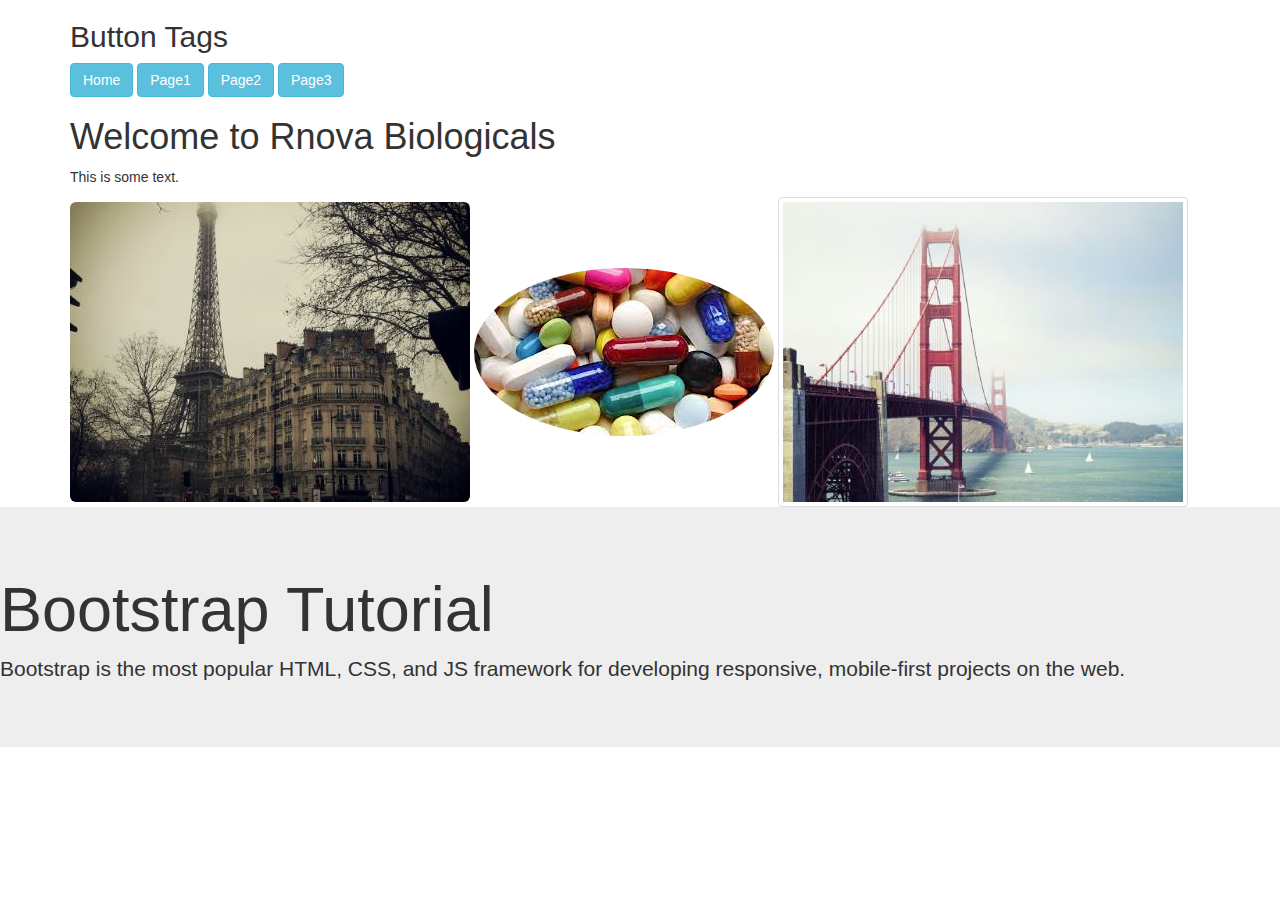
==== index.html @ 368885b4 "Create index.html" ====
<!DOCTYPE html>
<html lang="en">
<head>
  <title>Rnova Biologicals</title>
  <link rel="icon" href="nova.png" sizes="16x16" type="image/png">
  <meta charset="utf-8">
  <meta name="viewport" content="width=device-width, initial-scale=1">
  <link rel="stylesheet" href="https://maxcdn.bootstrapcdn.com/bootstrap/3.4.1/css/bootstrap.min.css">
  <script src="https://ajax.googleapis.com/ajax/libs/jquery/3.5.1/jquery.min.js"></script>
  <script src="https://maxcdn.bootstrapcdn.com/bootstrap/3.4.1/js/bootstrap.min.js"></script>
</head>
<body>
<div class="container">
  <h2>Button Tags</h2>
  <a href="home" class="btn btn-info" role="button">Home</a>
  <a href="/page1" class="btn btn-info" role="button">Page1</a>
  <a href="/page2" class="btn btn-info" role="button">Page2</a>
  <a href="/page3" class="btn btn-info" role="button">Page3</a>

  
</div>
<div class="container">
  <h1>Welcome to Rnova Biologicals</h1>
  <p>This is some text.</p>
  <img src="paris.jpg" class="img-rounded" alt="Paris">
  <img src="medicen.jpg" class="img-circle" alt="Rnova">
  <img src="sanfran.jpg" class="img-thumbnail" alt="sanfran">
</div>
<i class="fas fa-pills"></i>

<div class="jumbotron">
    <h1>Bootstrap Tutorial</h1>      
    <p>Bootstrap is the most popular HTML, CSS, and JS framework for developing responsive, mobile-first projects on the web.</p>
  </div>
  


</body>
</html>
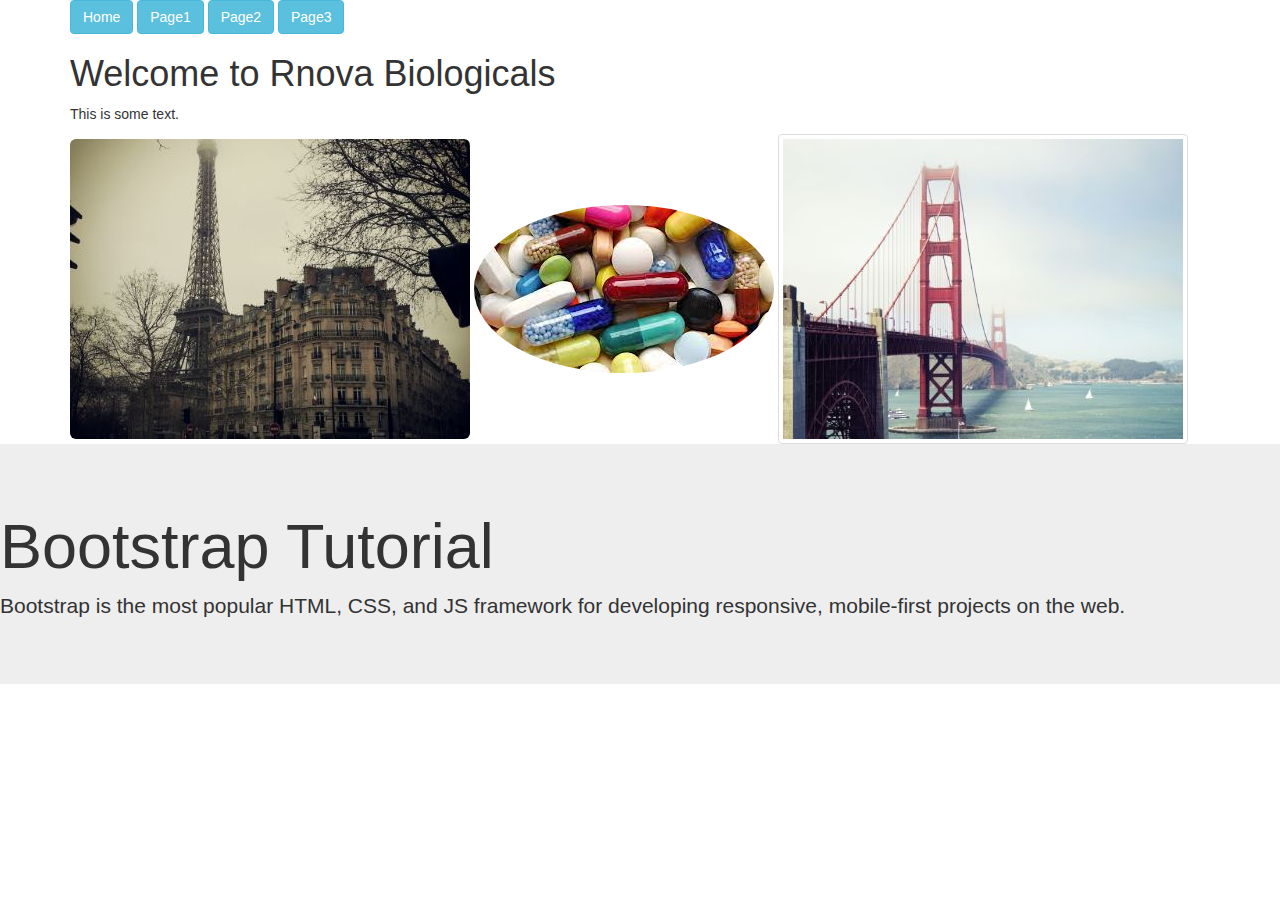
==== commit 552ee554: "Create index.html" ====
--- a/index.html
+++ b/index.html
@@ -8,14 +8,14 @@
   <link rel="stylesheet" href="https://maxcdn.bootstrapcdn.com/bootstrap/3.4.1/css/bootstrap.min.css">
   <script src="https://ajax.googleapis.com/ajax/libs/jquery/3.5.1/jquery.min.js"></script>
   <script src="https://maxcdn.bootstrapcdn.com/bootstrap/3.4.1/js/bootstrap.min.js"></script>
+ 
 </head>
 <body>
 <div class="container">
-  <h2>Button Tags</h2>
-  <a href="home" class="btn btn-info" role="button">Home</a>
-  <a href="/page1" class="btn btn-info" role="button">Page1</a>
-  <a href="/page2" class="btn btn-info" role="button">Page2</a>
-  <a href="/page3" class="btn btn-info" role="button">Page3</a>
+  <a href="index.html" class="btn btn-info" role="button">Home</a>
+  <a href="page1.html" class="btn btn-info" role="button">Page1</a>
+  <a href="page2.html" class="btn btn-info" role="button">Page2</a>
+  <a href="page3.html" class="btn btn-info" role="button">Page3</a>
 
   
 </div>
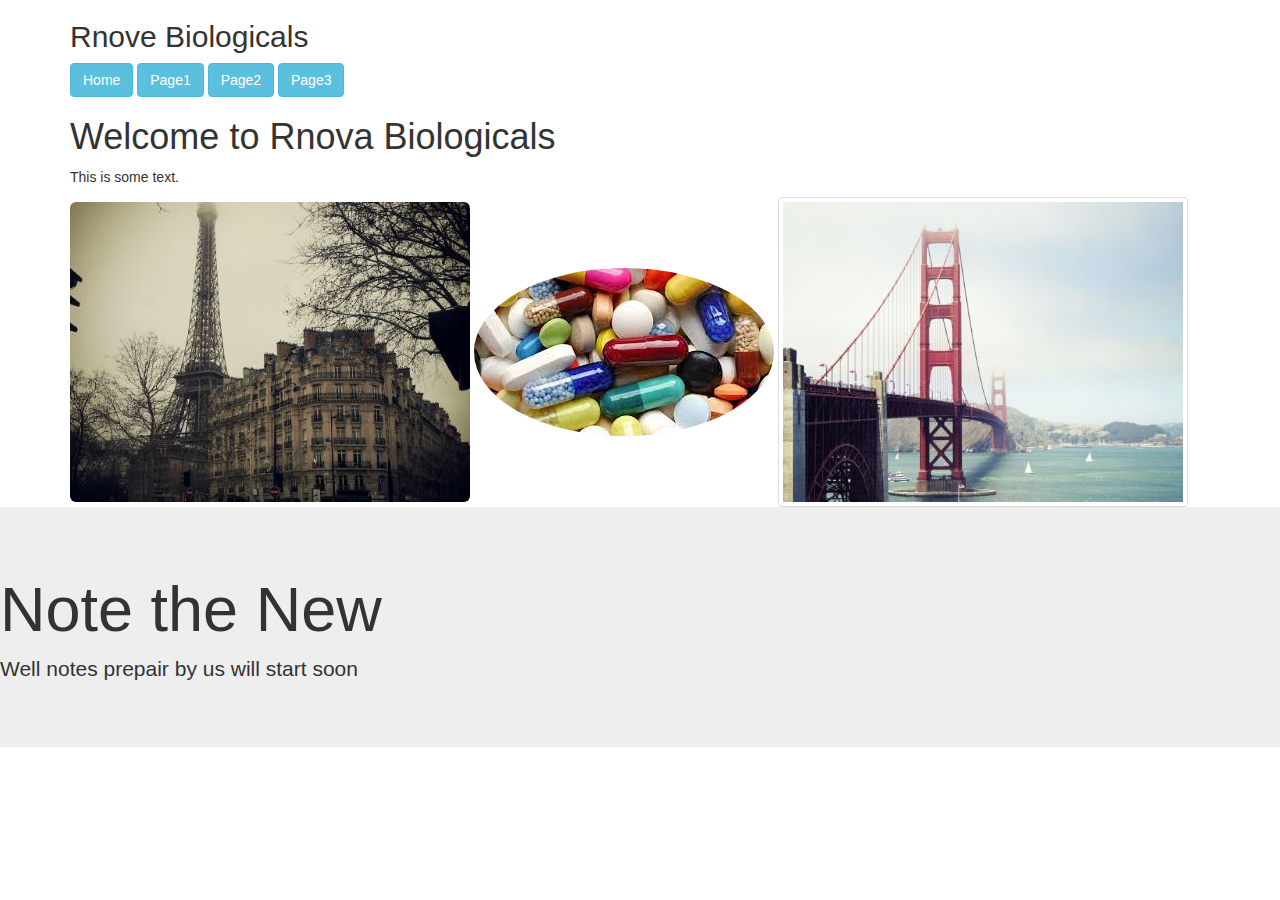
==== commit 4b34ac67: "Create index.html" ====
--- a/index.html
+++ b/index.html
@@ -12,12 +12,11 @@
 </head>
 <body>
 <div class="container">
+  <h2>Rnove Biologicals</h2>
   <a href="index.html" class="btn btn-info" role="button">Home</a>
   <a href="page1.html" class="btn btn-info" role="button">Page1</a>
   <a href="page2.html" class="btn btn-info" role="button">Page2</a>
   <a href="page3.html" class="btn btn-info" role="button">Page3</a>
-
-  
 </div>
 <div class="container">
   <h1>Welcome to Rnova Biologicals</h1>
@@ -29,10 +28,10 @@
 <i class="fas fa-pills"></i>
 
 <div class="jumbotron">
-    <h1>Bootstrap Tutorial</h1>      
-    <p>Bootstrap is the most popular HTML, CSS, and JS framework for developing responsive, mobile-first projects on the web.</p>
+    <h1>Note the New</h1>      
+    <p>Well notes prepair by us will start soon</p>
   </div>
-  
+
 
 
 </body>
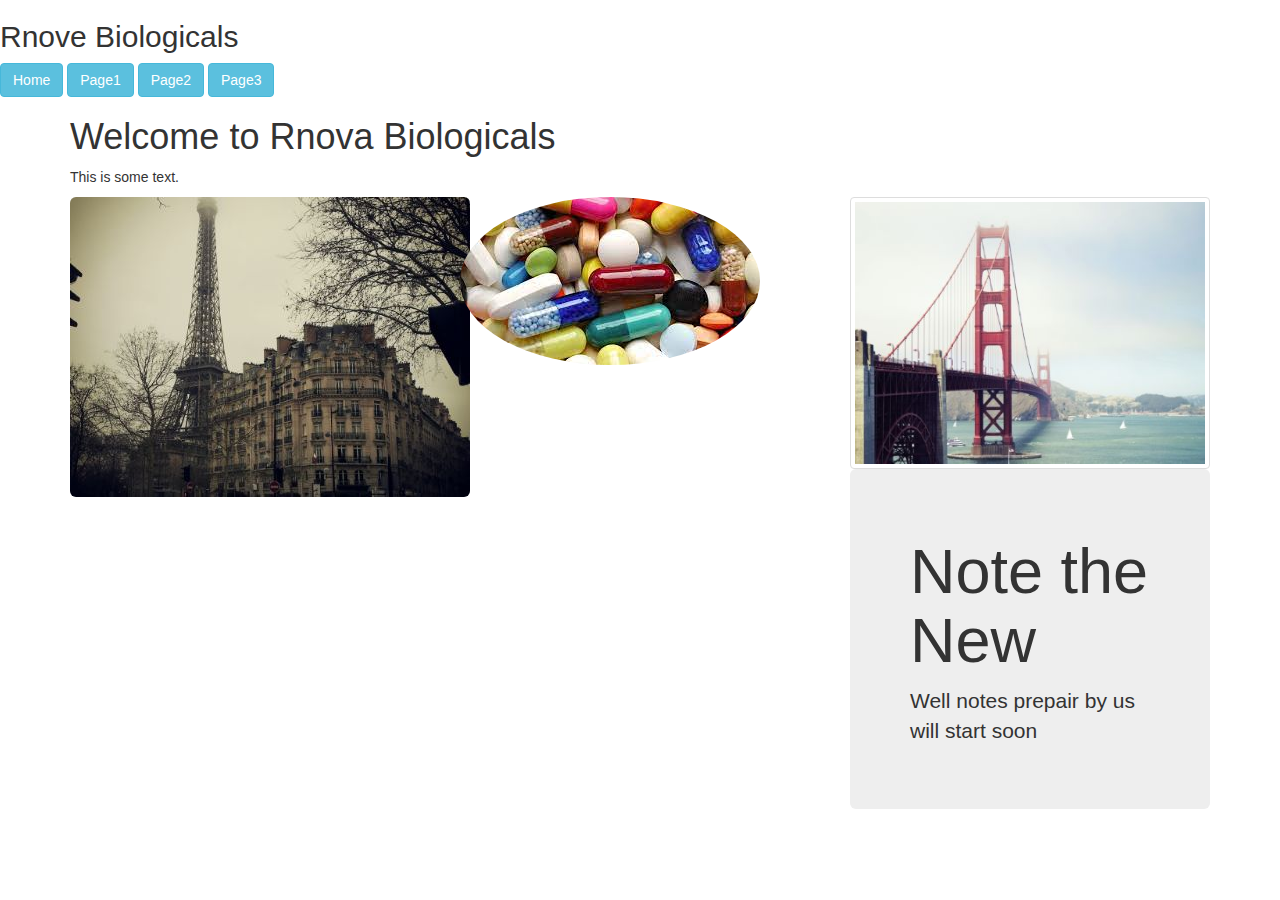
==== commit d3513836: "Update index.html" ====
--- a/index.html
+++ b/index.html
@@ -11,20 +11,26 @@
  
 </head>
 <body>
-<div class="container">
+
   <h2>Rnove Biologicals</h2>
   <a href="index.html" class="btn btn-info" role="button">Home</a>
   <a href="page1.html" class="btn btn-info" role="button">Page1</a>
   <a href="page2.html" class="btn btn-info" role="button">Page2</a>
   <a href="page3.html" class="btn btn-info" role="button">Page3</a>
-</div>
 <div class="container">
   <h1>Welcome to Rnova Biologicals</h1>
   <p>This is some text.</p>
-  <img src="paris.jpg" class="img-rounded" alt="Paris">
-  <img src="medicen.jpg" class="img-circle" alt="Rnova">
-  <img src="sanfran.jpg" class="img-thumbnail" alt="sanfran">
-</div>
+  <div class="row">
+    <div class="col-sm-4">
+    <img src="paris.jpg" class="img-rounded" alt="Paris">
+     </div>
+  <div class="col-sm-4">
+    <img src="medicen.jpg" class="img-circle" alt="Rnova">
+    </div>
+   <div class="col-sm-4">
+    <img src="sanfran.jpg" class="img-thumbnail" alt="sanfran">
+  <div>
+ </div>
 <i class="fas fa-pills"></i>
 
 <div class="jumbotron">
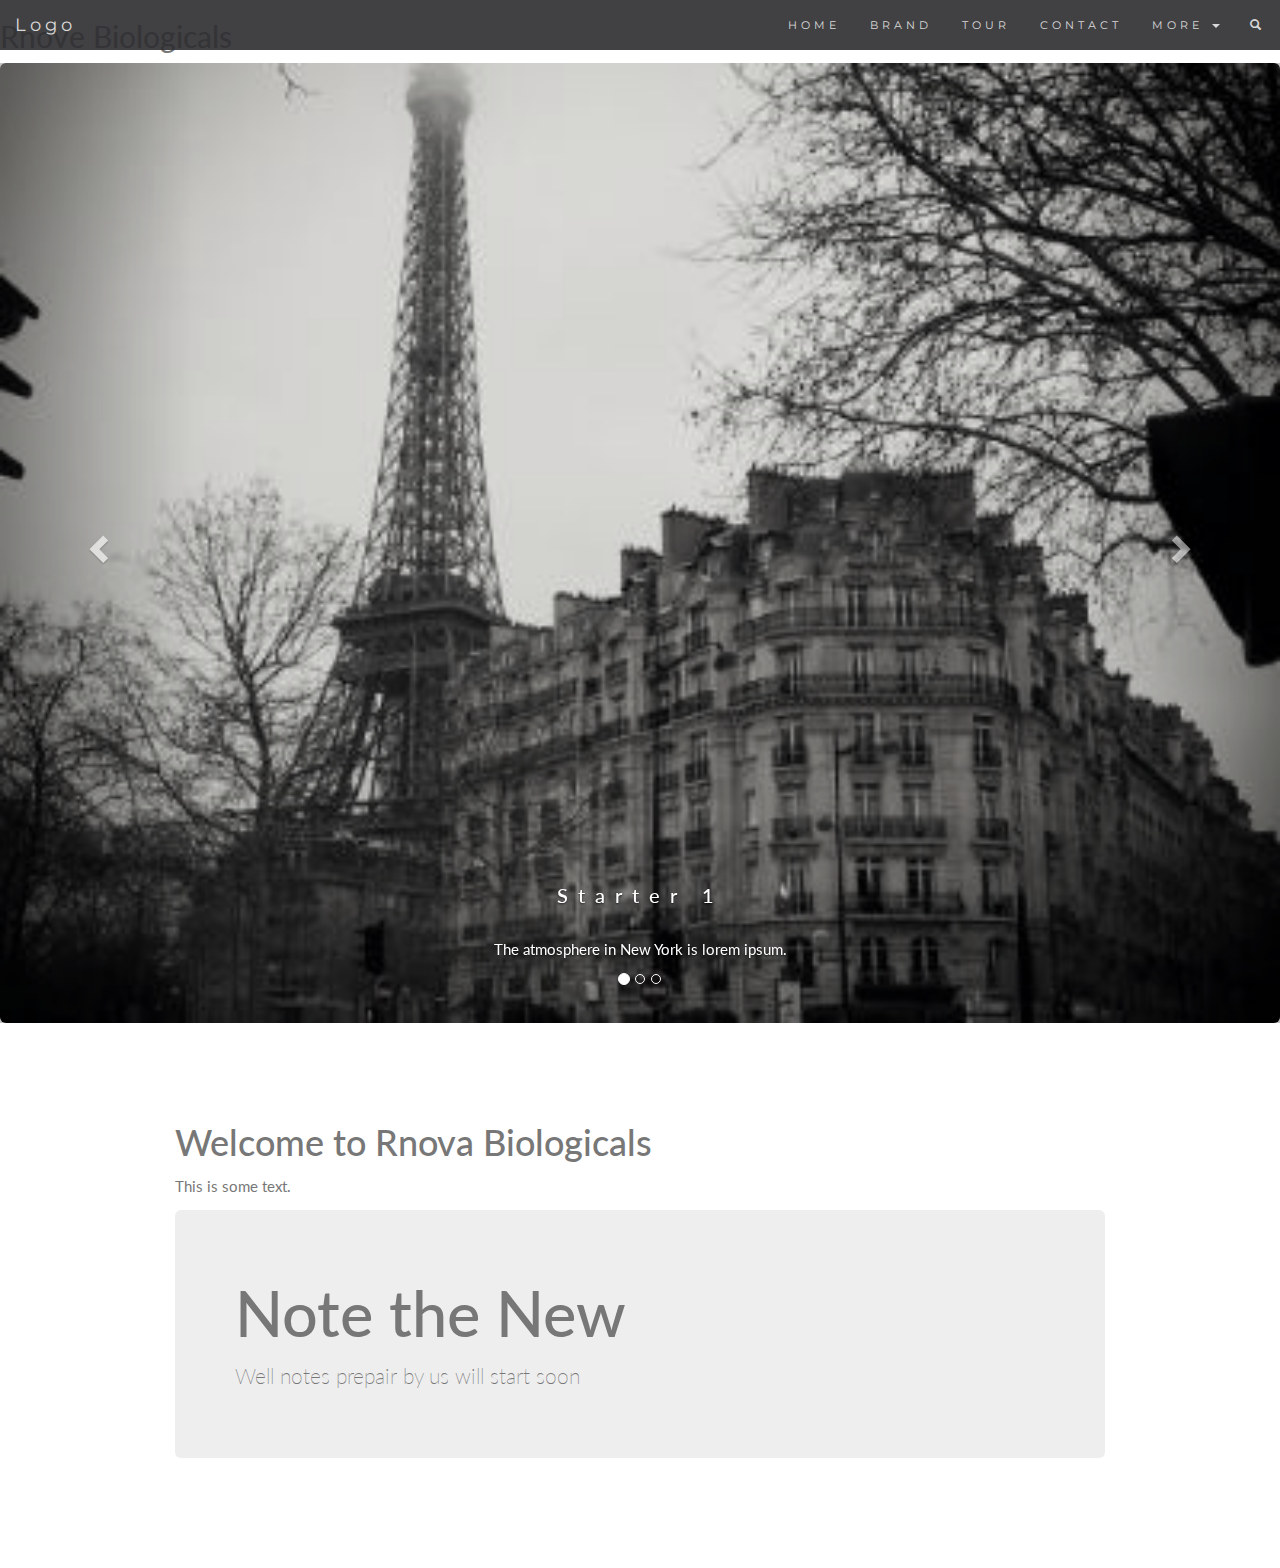
==== commit 2cdac52e: "commit 1" ====
--- a/index.html
+++ b/index.html
@@ -8,29 +8,242 @@
   <link rel="stylesheet" href="https://maxcdn.bootstrapcdn.com/bootstrap/3.4.1/css/bootstrap.min.css">
   <script src="https://ajax.googleapis.com/ajax/libs/jquery/3.5.1/jquery.min.js"></script>
   <script src="https://maxcdn.bootstrapcdn.com/bootstrap/3.4.1/js/bootstrap.min.js"></script>
- 
+   <link href="https://fonts.googleapis.com/css?family=Lato" rel="stylesheet" type="text/css">
+  <link href="https://fonts.googleapis.com/css?family=Montserrat" rel="stylesheet" type="text/css">
+  
+  
+   <style>
+  body {
+    font: 400 15px/1.8 Lato, sans-serif;
+    color: #777;
+  }
+  h3, h4 {
+    margin: 10px 0 30px 0;
+    letter-spacing: 10px;      
+    font-size: 20px;
+    color: #111;
+  }
+  .container {
+    padding: 80px 120px;
+  }
+  .person {
+    border: 10px solid transparent;
+    margin-bottom: 25px;
+    width: 80%;
+    height: 80%;
+    opacity: 0.7;
+  }
+  .person:hover {
+    border-color: #f1f1f1;
+  }
+  .carousel-inner img {
+    -webkit-filter: grayscale(90%);
+    filter: grayscale(90%); /* make all photos black and white */ 
+    width: 100%; /* Set width to 100% */
+    margin: auto;
+  }
+  .carousel-caption h3 {
+    color: #fff !important;
+  }
+  @media (max-width: 600px) {
+    .carousel-caption {
+      display: none; /* Hide the carousel text when the screen is less than 600 pixels wide */
+    }
+  }
+  .bg-1 {
+    background: #2d2d30;
+    color: #bdbdbd;
+  }
+  .bg-1 h3 {color: #fff;}
+  .bg-1 p {font-style: italic;}
+  .list-group-item:first-child {
+    border-top-right-radius: 0;
+    border-top-left-radius: 0;
+  }
+  .list-group-item:last-child {
+    border-bottom-right-radius: 0;
+    border-bottom-left-radius: 0;
+  }
+  .thumbnail {
+    padding: 0 0 15px 0;
+    border: none;
+    border-radius: 0;
+  }
+  .thumbnail p {
+    margin-top: 15px;
+    color: #555;
+  }
+  .btn {
+    padding: 10px 20px;
+    background-color: #333;
+    color: #f1f1f1;
+    border-radius: 0;
+    transition: .2s;
+  }
+  .btn:hover, .btn:focus {
+    border: 1px solid #333;
+    background-color: #fff;
+    color: #000;
+  }
+  .modal-header, h4, .close {
+    background-color: #333;
+    color: #fff !important;
+    text-align: center;
+    font-size: 30px;
+  }
+  .modal-header, .modal-body {
+    padding: 40px 50px;
+  }
+  .nav-tabs li a {
+    color: #777;
+  }
+  #googleMap {
+    width: 100%;
+    height: 400px;
+    -webkit-filter: grayscale(100%);
+    filter: grayscale(100%);
+  }  
+  .navbar {
+    font-family: Montserrat, sans-serif;
+    margin-bottom: 0;
+    background-color: #2d2d30;
+    border: 0;
+    font-size: 11px !important;
+    letter-spacing: 4px;
+    opacity: 0.9;
+  }
+  .navbar li a, .navbar .navbar-brand { 
+    color: #d5d5d5 !important;
+  }
+  .navbar-nav li a:hover {
+    color: #fff !important;
+  }
+  .navbar-nav li.active a {
+    color: #fff !important;
+    background-color: #29292c !important;
+  }
+  .navbar-default .navbar-toggle {
+    border-color: transparent;
+  }
+  .open .dropdown-toggle {
+    color: #fff;
+    background-color: #555 !important;
+  }
+  .dropdown-menu li a {
+    color: #000 !important;
+  }
+  .dropdown-menu li a:hover {
+    background-color: red !important;
+  }
+  footer {
+    background-color: #2d2d30;
+    color: #f5f5f5;
+    padding: 32px;
+  }
+  footer a {
+    color: #f5f5f5;
+  }
+  footer a:hover {
+    color: #777;
+    text-decoration: none;
+  }  
+  .form-control {
+    border-radius: 0;
+  }
+  textarea {
+    resize: none;
+  }
+  </style>
 </head>
 <body>
 
   <h2>Rnove Biologicals</h2>
-  <a href="index.html" class="btn btn-info" role="button">Home</a>
-  <a href="page1.html" class="btn btn-info" role="button">Page1</a>
-  <a href="page2.html" class="btn btn-info" role="button">Page2</a>
-  <a href="page3.html" class="btn btn-info" role="button">Page3</a>
+  
+  <body id="myPage" data-spy="scroll" data-target=".navbar" data-offset="50">
+
+<nav class="navbar navbar-default navbar-fixed-top">
+  <div class="container-fluid">
+    <div class="navbar-header">
+      <button type="button" class="navbar-toggle" data-toggle="collapse" data-target="#myNavbar">
+        <span class="icon-bar"></span>
+        <span class="icon-bar"></span>
+        <span class="icon-bar"></span>                        
+      </button>
+      <a class="navbar-brand" href="#myPage">Logo</a>
+    </div>
+    <div class="collapse navbar-collapse" id="myNavbar">
+      <ul class="nav navbar-nav navbar-right">
+        <li><a href="index.html">HOME</a></li>
+        <li><a href="#band">BRAND</a></li>
+        <li><a href="#tour">TOUR</a></li>
+        <li><a href="#contact">CONTACT</a></li>
+        <li class="dropdown">
+          <a class="dropdown-toggle" data-toggle="dropdown" href="#">MORE
+          <span class="caret"></span></a>
+          <ul class="dropdown-menu">
+            <li><a href="#">Page1</a></li>
+            <li><a href="#">Page2</a></li>
+            <li><a href="#">Page3</a></li> 
+          </ul>
+        </li>
+        <li><a href="#"><span class="glyphicon glyphicon-search"></span></a></li>
+      </ul>
+    </div>
+  </div>
+</nav>
+ 
+    
+    <div id="myCarousel" class="carousel slide" data-ride="carousel">
+    <!-- Indicators -->
+    <ol class="carousel-indicators">
+      <li data-target="#myCarousel" data-slide-to="0" class="active"></li>
+      <li data-target="#myCarousel" data-slide-to="1"></li>
+      <li data-target="#myCarousel" data-slide-to="2"></li>
+    </ol>
+
+    <!-- Wrapper for slides -->
+    <div class="carousel-inner" role="listbox">
+      <div class="item active">
+        <img src="paris.jpg" alt="Paris" class="img-rounded">
+        <div class="carousel-caption">
+          <h3>Starter 1</h3>
+          <p>The atmosphere in New York is lorem ipsum.</p>
+        </div>      
+      </div>
+
+      <div class="item">
+        <img src="medicen.jpg" alt="Medicen" class="img-circle">
+        <div class="carousel-caption">
+          <h3>Medicen</h3>
+          <p>Thank you, Chicago - A night we won't forget.</p>
+        </div>      
+      </div>
+    
+      <div class="item">
+        <img src="sanfran.jpg" alt="Sanfran" class="img-thumbnail">
+        <div class="carousel-caption">
+          <h3>Sanfran</h3>
+          <p>Even though the traffic was a mess, we had the best time playing at Venice Beach!</p>
+        </div>      
+      </div>
+    </div>
+
+    <!-- Left and right controls -->
+    <a class="left carousel-control" href="#myCarousel" role="button" data-slide="prev">
+      <span class="glyphicon glyphicon-chevron-left" aria-hidden="true"></span>
+      <span class="sr-only">Previous</span>
+    </a>
+    <a class="right carousel-control" href="#myCarousel" role="button" data-slide="next">
+      <span class="glyphicon glyphicon-chevron-right" aria-hidden="true"></span>
+      <span class="sr-only">Next</span>
+    </a>
+</div>
+
+
 <div class="container">
   <h1>Welcome to Rnova Biologicals</h1>
   <p>This is some text.</p>
-  <div class="row">
-    <div class="col-sm-4">
-    <img src="paris.jpg" class="img-rounded" alt="Paris">
-     </div>
-  <div class="col-sm-4">
-    <img src="medicen.jpg" class="img-circle" alt="Rnova">
-    </div>
-   <div class="col-sm-4">
-    <img src="sanfran.jpg" class="img-thumbnail" alt="sanfran">
-  <div>
- </div>
+ 
 <i class="fas fa-pills"></i>
 
 <div class="jumbotron">
@@ -39,6 +252,5 @@
   </div>
 
 
-
 </body>
 </html>
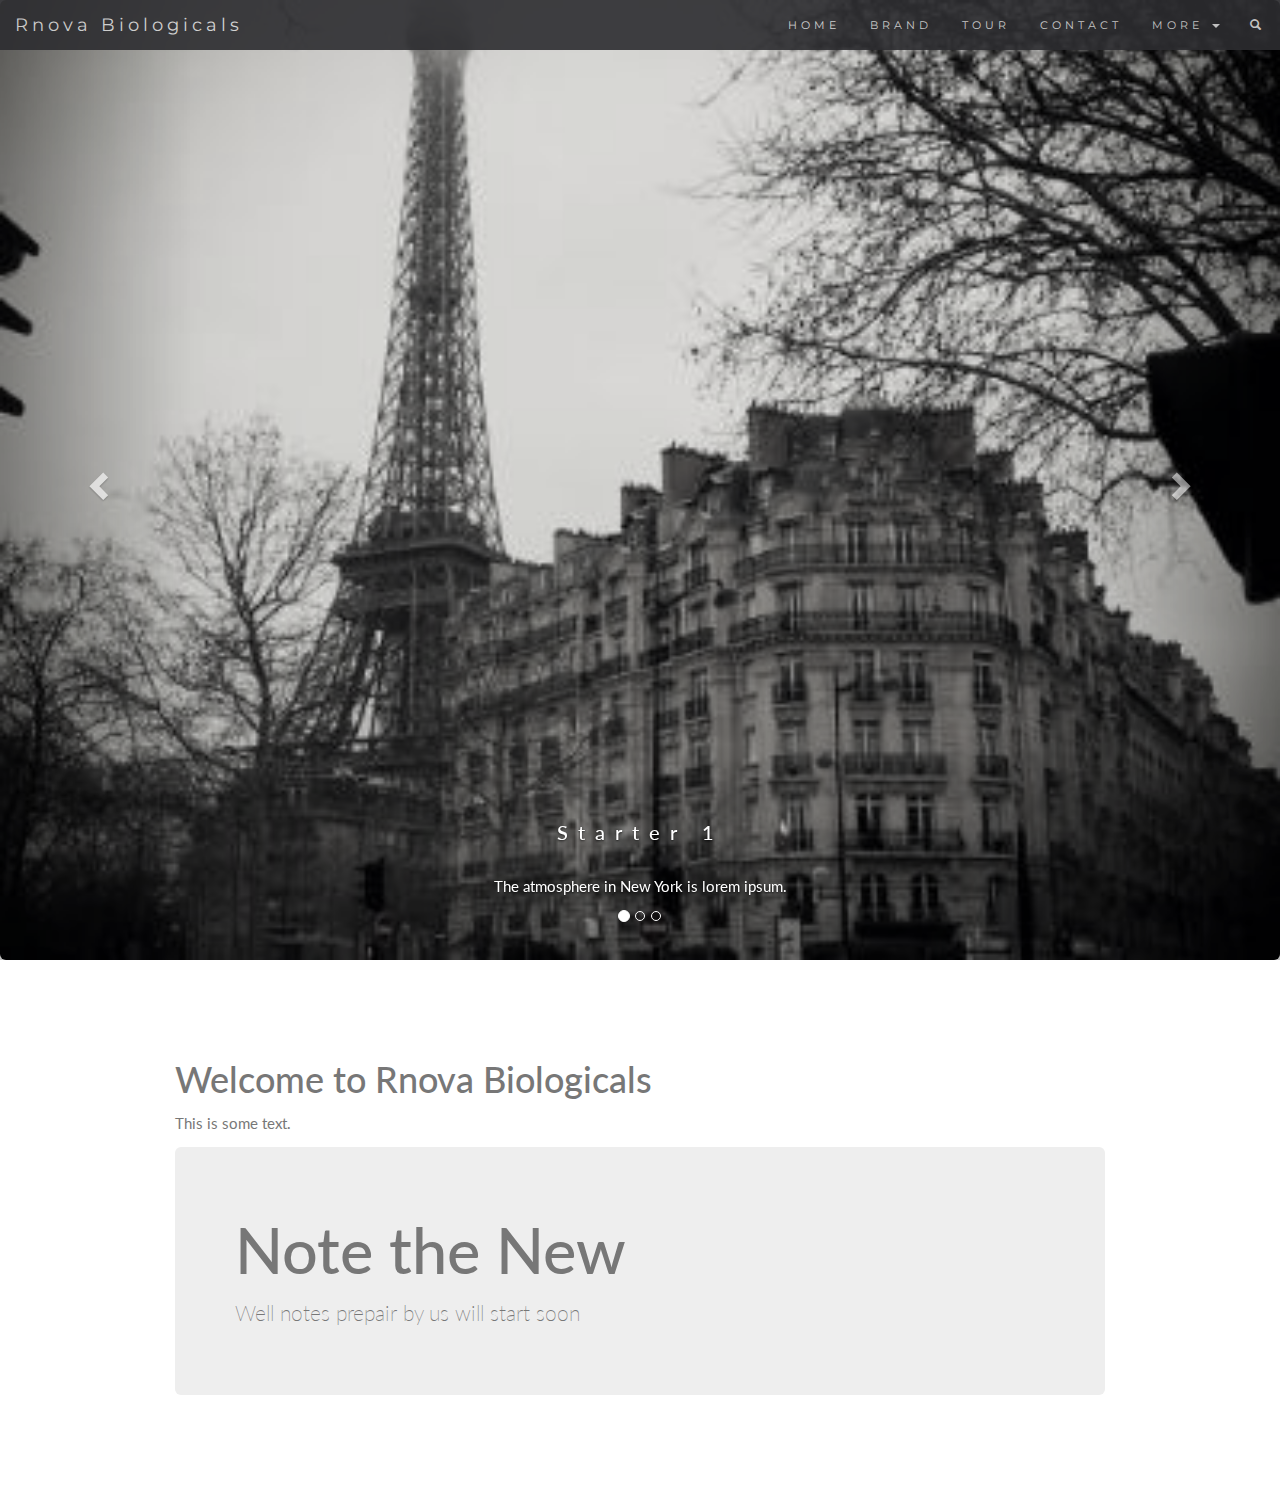
==== commit 861130ea: "commit 2" ====
--- a/index.html
+++ b/index.html
@@ -157,8 +157,7 @@
 </head>
 <body>
 
-  <h2>Rnove Biologicals</h2>
-  
+ 
   <body id="myPage" data-spy="scroll" data-target=".navbar" data-offset="50">
 
 <nav class="navbar navbar-default navbar-fixed-top">
@@ -169,7 +168,7 @@
         <span class="icon-bar"></span>
         <span class="icon-bar"></span>                        
       </button>
-      <a class="navbar-brand" href="#myPage">Logo</a>
+      <a class="navbar-brand" href="#myPage">Rnova Biologicals</a>
     </div>
     <div class="collapse navbar-collapse" id="myNavbar">
       <ul class="nav navbar-nav navbar-right">
@@ -204,7 +203,7 @@
     <!-- Wrapper for slides -->
     <div class="carousel-inner" role="listbox">
       <div class="item active">
-        <img src="paris.jpg" alt="Paris" class="img-rounded">
+        <img src="paris.jpg" alt="Paris" class="img-rounded" width="1200" height="700">
         <div class="carousel-caption">
           <h3>Starter 1</h3>
           <p>The atmosphere in New York is lorem ipsum.</p>
@@ -212,7 +211,7 @@
       </div>
 
       <div class="item">
-        <img src="medicen.jpg" alt="Medicen" class="img-circle">
+        <img src="medicen.jpg" alt="Medicen" class="img-circle" width="1200" height="700">
         <div class="carousel-caption">
           <h3>Medicen</h3>
           <p>Thank you, Chicago - A night we won't forget.</p>
@@ -220,7 +219,7 @@
       </div>
     
       <div class="item">
-        <img src="sanfran.jpg" alt="Sanfran" class="img-thumbnail">
+        <img src="sanfran.jpg" alt="Sanfran" class="img-thumbnail" width="1200" height="700">
         <div class="carousel-caption">
           <h3>Sanfran</h3>
           <p>Even though the traffic was a mess, we had the best time playing at Venice Beach!</p>
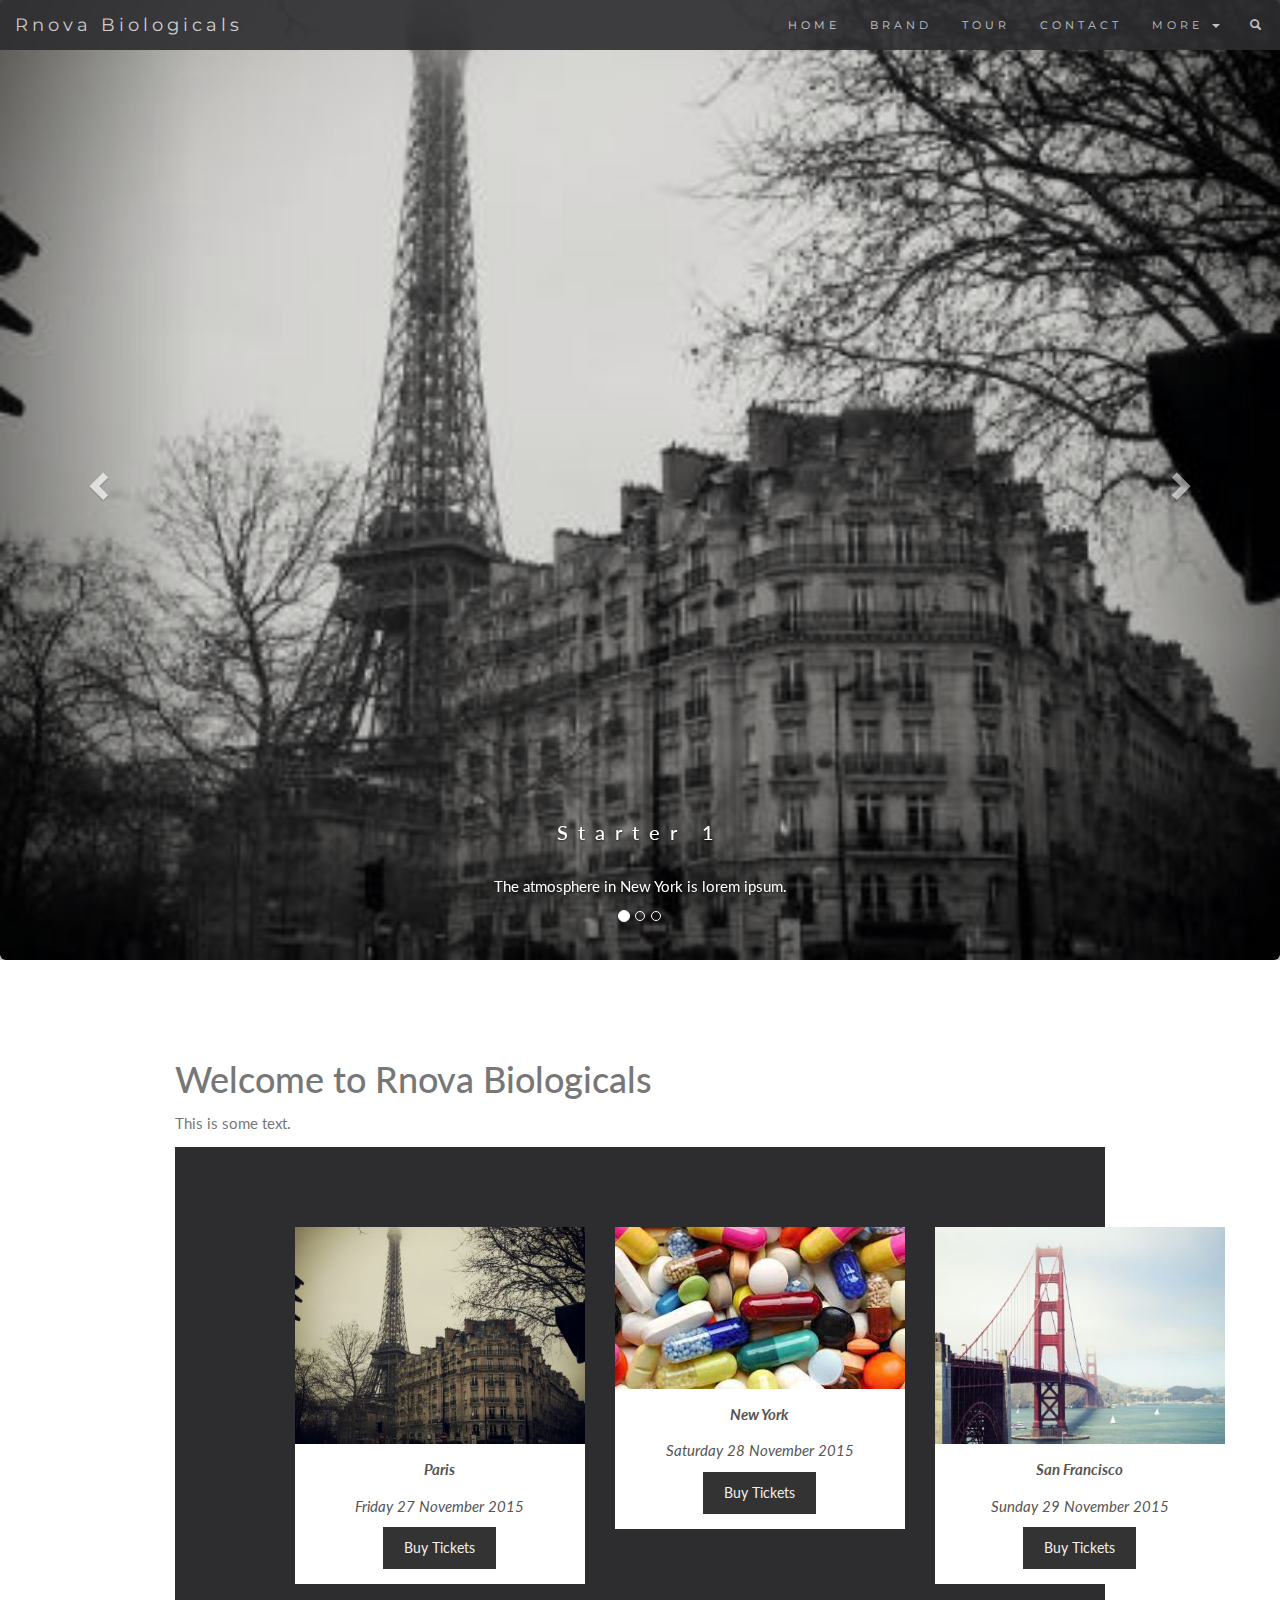
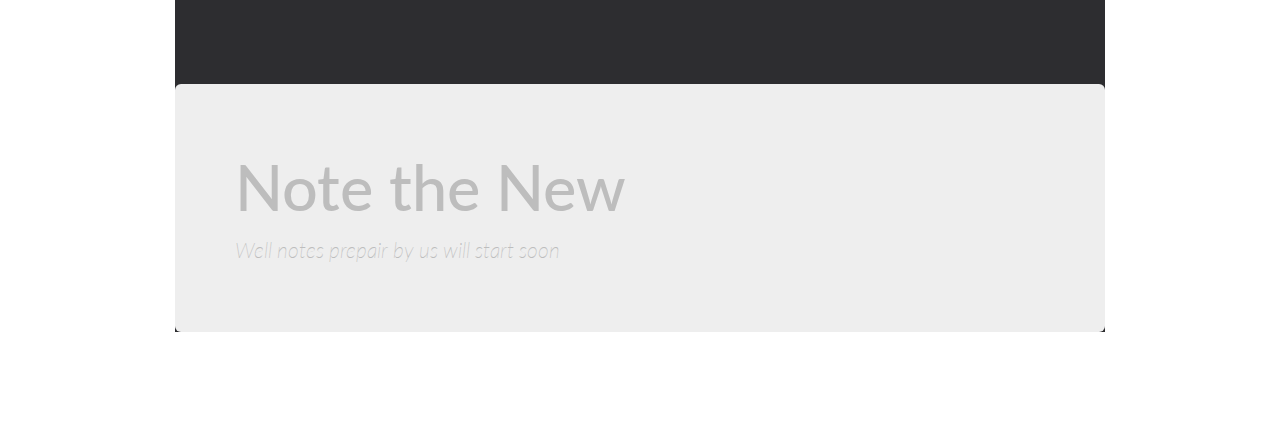
==== commit cfdbed99: "commit 3" ====
--- a/index.html
+++ b/index.html
@@ -245,6 +245,41 @@
  
 <i class="fas fa-pills"></i>
 
+  
+  <div id="tour" class="bg-1">
+  <div class="container">
+
+    
+    <div class="row text-center">
+      <div class="col-sm-4">
+        <div class="thumbnail">
+          <img src="paris.jpg" alt="Paris" width="400" height="300">
+          <p><strong>Paris</strong></p>
+          <p>Friday 27 November 2015</p>
+          <button class="btn" data-toggle="modal" data-target="#myModal">Buy Tickets</button>
+        </div>
+      </div>
+      <div class="col-sm-4">
+        <div class="thumbnail">
+          <img src="medicen.jpg" alt="New York" width="400" height="300">
+          <p><strong>New York</strong></p>
+          <p>Saturday 28 November 2015</p>
+          <button class="btn" data-toggle="modal" data-target="#myModal">Buy Tickets</button>
+        </div>
+      </div>
+      <div class="col-sm-4">
+        <div class="thumbnail">
+          <img src="sanfran.jpg" alt="San Francisco" width="400" height="300">
+          <p><strong>San Francisco</strong></p>
+          <p>Sunday 29 November 2015</p>
+          <button class="btn" data-toggle="modal" data-target="#myModal">Buy Tickets</button>
+        </div>
+      </div>
+    </div>
+  </div>
+  
+  
+  
 <div class="jumbotron">
     <h1>Note the New</h1>      
     <p>Well notes prepair by us will start soon</p>
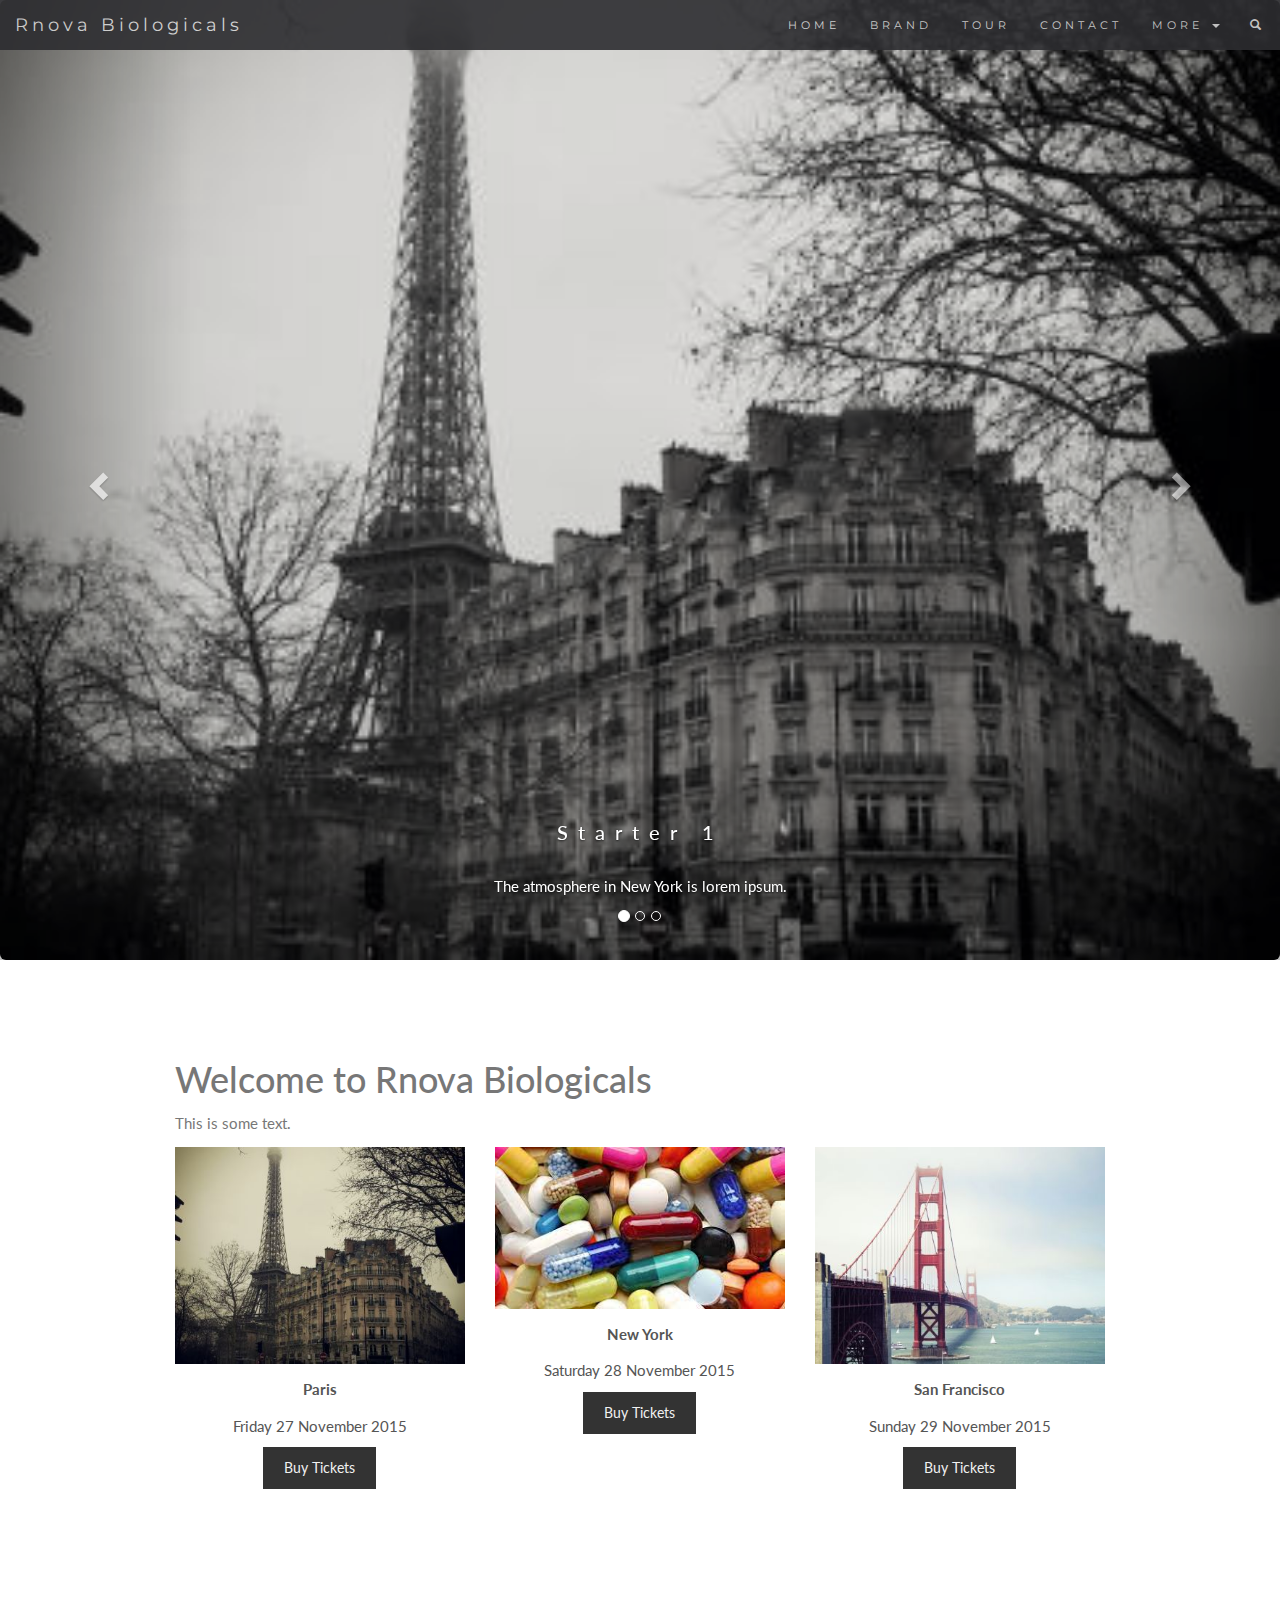
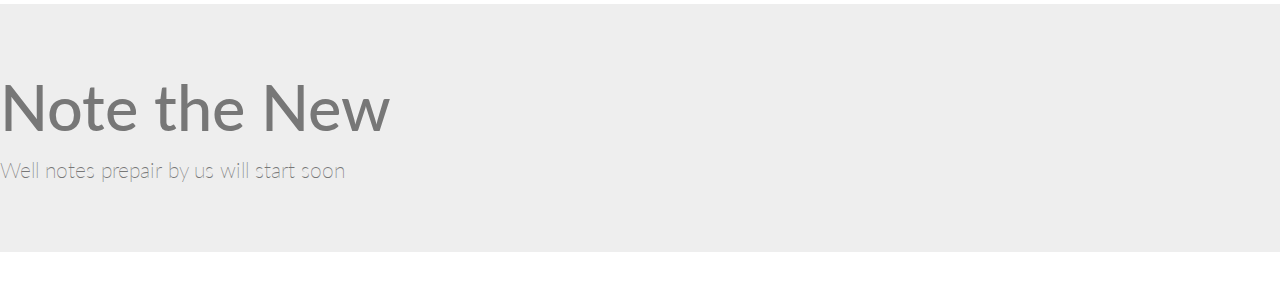
==== commit ec202e38: "commit4" ====
--- a/index.html
+++ b/index.html
@@ -203,7 +203,7 @@
     <!-- Wrapper for slides -->
     <div class="carousel-inner" role="listbox">
       <div class="item active">
-        <img src="paris.jpg" alt="Paris" class="img-rounded" width="1200" height="700">
+        <img src="paris.jpg" alt="Paris" class="img-rounded" width="1000" height="600">
         <div class="carousel-caption">
           <h3>Starter 1</h3>
           <p>The atmosphere in New York is lorem ipsum.</p>
@@ -211,7 +211,7 @@
       </div>
 
       <div class="item">
-        <img src="medicen.jpg" alt="Medicen" class="img-circle" width="1200" height="700">
+        <img src="medicen.jpg" alt="Medicen" class="img-circle" width="1000" height="600">
         <div class="carousel-caption">
           <h3>Medicen</h3>
           <p>Thank you, Chicago - A night we won't forget.</p>
@@ -219,7 +219,7 @@
       </div>
     
       <div class="item">
-        <img src="sanfran.jpg" alt="Sanfran" class="img-thumbnail" width="1200" height="700">
+        <img src="sanfran.jpg" alt="Sanfran" class="img-thumbnail" width="1000" height="600">
         <div class="carousel-caption">
           <h3>Sanfran</h3>
           <p>Even though the traffic was a mess, we had the best time playing at Venice Beach!</p>
@@ -243,11 +243,6 @@
   <h1>Welcome to Rnova Biologicals</h1>
   <p>This is some text.</p>
  
-<i class="fas fa-pills"></i>
-
-  
-  <div id="tour" class="bg-1">
-  <div class="container">
 
     
     <div class="row text-center">
